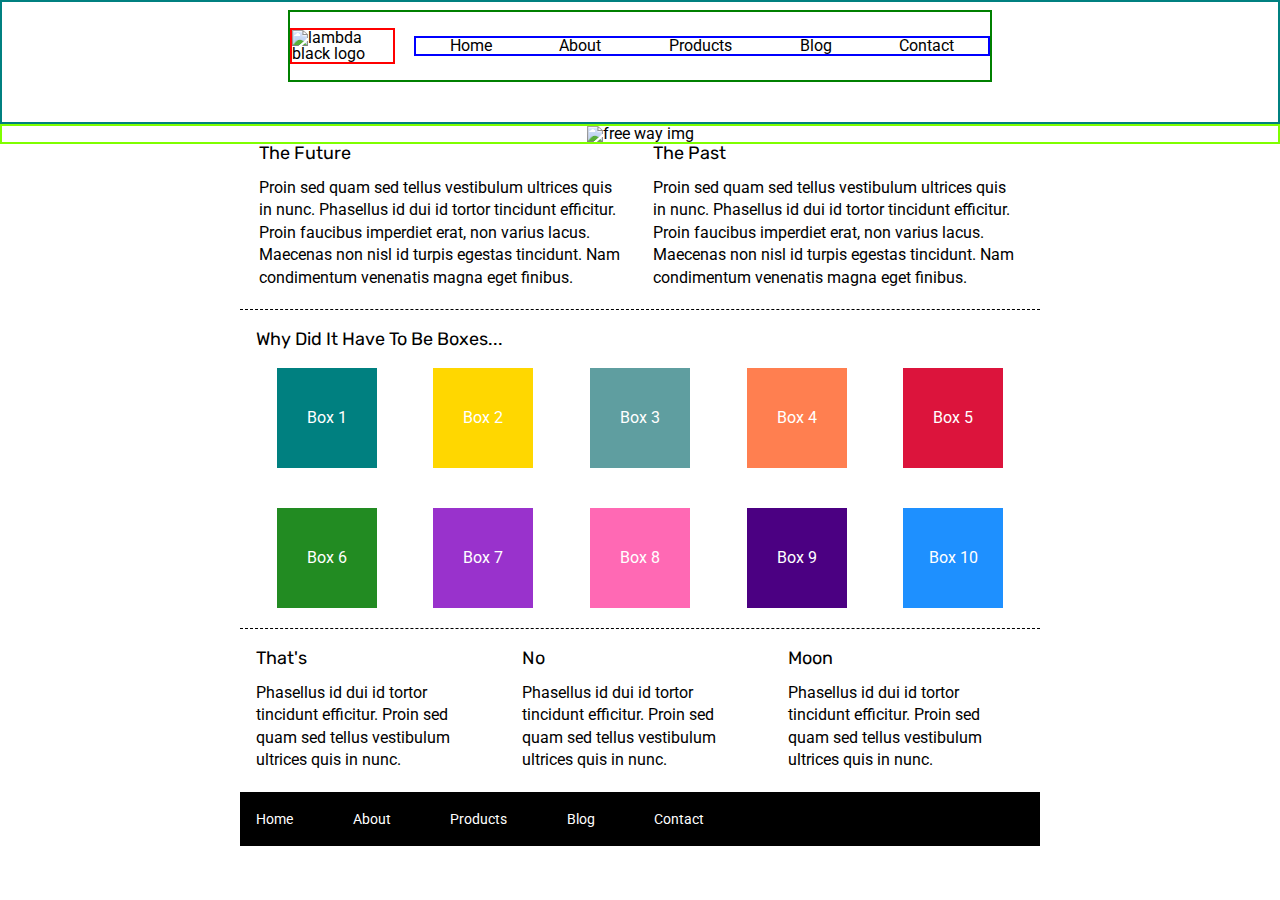
==== index.html @ b68125f9 "first copy" ====
<!doctype html>

<html lang="en">
<head>
  <meta charset="utf-8">

  <title>Sprint Challenge - Home</title>

  <link href="https://fonts.googleapis.com/css?family=Roboto|Rubik" rel="stylesheet">
  <link rel="stylesheet" href="css/index.css">

</head>

<body>
    <header>
        <div class="div1">
            <div class= "header-class">
                <img src="img/lambda-black.png" alt=" lambda black logo">
                <nav>
                    <a href="index.html">Home</a>
                    <a href="about.html">About</a>
                    <a href="#">Products</a>
                    <a href="#">Blog</a>
                    <a href="#">Contact</a>
                </nav>
        </div>
</div>
    <div class="header-img">
        <img src="img/jumbo.jpg" alt="free way img">
    </div>
    </header>
    <div class="container">
   
        <section class="top-content">
            <div class="text-container">
                <h2>The Future</h2>
                <p>Proin sed quam sed tellus vestibulum ultrices quis in nunc. Phasellus id dui id tortor tincidunt efficitur. Proin faucibus imperdiet erat, non varius lacus. Maecenas non nisl id turpis egestas tincidunt. Nam condimentum venenatis magna eget finibus.</p>
            </div>
            <div class="text-container">
                <h2>The Past</h2>
                <p>Proin sed quam sed tellus vestibulum ultrices quis in nunc. Phasellus id dui id tortor tincidunt efficitur. Proin faucibus imperdiet erat, non varius lacus. Maecenas non nisl id turpis egestas tincidunt. Nam condimentum venenatis magna eget finibus.</p>
            </div>
        </section>
        
        <section class="middle-content">
        
            <h2>Why Did It Have To Be Boxes...</h2>
            
            <div class="boxes">
                <div class="box" id="box1">Box 1</div>
                <div class="box" id="box2">Box 2</div>
                <div class="box" id="box3">Box 3</div>
                <div class="box" id="box4">Box 4</div>
                <div class="box" id="box5">Box 5</div>
                <div class="box" id="box6">Box 6</div>
                <div class="box" id="box7">Box 7</div>
                <div class="box" id="box8">Box 8</div>
                <div class="box" id="box9">Box 9</div>
                <div class="box" id="box10">Box 10</div>
            </div>
        
        </section>

        <section class="bottom-content">

            <div class="text-container">
                <h2>That's</h2>
                <p>Phasellus id dui id tortor tincidunt efficitur. Proin sed quam sed tellus vestibulum ultrices quis in nunc.</p>
            </div>
            <div class="text-container">
                <h2>No</h2>
                <p>Phasellus id dui id tortor tincidunt efficitur. Proin sed quam sed tellus vestibulum ultrices quis in nunc.</p>
            </div>
            <div class="text-container">
                <h2>Moon</h2>
                <p>Phasellus id dui id tortor tincidunt efficitur. Proin sed quam sed tellus vestibulum ultrices quis in nunc.</p>
            </div>

        </section>
        
        <footer>
            <nav>
                <a href="index.html">Home</a>
                <a href="about.html">About</a>
                <a href="#">Products</a>
                <a href="#">Blog</a>
                <a href="#">Contact</a>
            </nav>
        </footer>
    </div><!-- container -->        
</body>
</html>
---- css/index.css ----
/* http://meyerweb.com/eric/tools/css/reset/ 
   v2.0 | 20110126
   License: none (public domain)
*/

html, body, div, span, applet, object, iframe,
h1, h2, h3, h4, h5, h6, p, blockquote, pre,
a, abbr, acronym, address, big, cite, code,
del, dfn, em, img, ins, kbd, q, s, samp,
small, strike, strong, sub, sup, tt, var,
b, u, i, center,
dl, dt, dd, ol, ul, li,
fieldset, form, label, legend,
table, caption, tbody, tfoot, thead, tr, th, td,
article, aside, canvas, details, embed, 
figure, figcaption, footer, header, hgroup, 
menu, nav, output, ruby, section, summary,
time, mark, audio, video {
	margin: 0;
	padding: 0;
	border: 0;
	font-size: 100%;
	font: inherit;
	vertical-align: baseline;
}
/* HTML5 display-role reset for older browsers */
article, aside, details, figcaption, figure, 
footer, header, hgroup, menu, nav, section {
	display: block;
}
body {
	line-height: 1;
}
ol, ul {
	list-style: none;
}
blockquote, q {
	quotes: none;
}
blockquote:before, blockquote:after,
q:before, q:after {
	content: '';
	content: none;
}
table {
	border-collapse: collapse;
	border-spacing: 0;
}

* {
    box-sizing: border-box;
}

html, body {
    height: 100%;
    font-family: 'Roboto', sans-serif;
}

h1, h2, h3, h4, h5 {
    font-size: 18px;
    margin-bottom: 15px;
    font-family: 'Rubik', sans-serif;
}

p {
    line-height: 1.4;
}

.container {
    width: 800px;
    margin: 0 auto;
}

.top-content {
    display: flex;
    flex-wrap: wrap;
    justify-content: space-evenly;
    margin-bottom: 20px;
    border-bottom: 1px dashed black;
}

.top-content .text-container {
    width: 48%;
    padding: 0 1%;
    padding-bottom: 20px;  
}

.middle-content {
    margin-bottom: 20px;
    border-bottom: 1px dashed black;
}

.middle-content h2 {
    padding: 0 2%;
    margin-bottom: 0;
}

.middle-content .boxes {
    display: flex;
    flex-wrap: wrap;
    justify-content: space-evenly;
}

.middle-content .boxes .box {
    width: 12.5%;
    height: 100px;
    background: black;
    margin: 20px 2.5%;
    color: white;
    display: flex;
    align-items: center;
    justify-content: center;
}

.bottom-content {
    display: flex;
    margin: 0 2% 20px;
    justify-content: space-around;
}

.bottom-content .text-container {
    padding-right: 4%;
}

.bottom-content .text-container:last-child {
    padding-right: 0;
}

footer {
    width: 100%;
    background: black;
}

footer nav {
    width: 60%;
    display: flex;
    justify-content: space-between;
    align-items: center;
    padding: 20px 2%;
    font-size: 14px;
}

footer nav a {
    color: white;
    text-decoration: none;
}

/* my work */
.div1 {
border: teal 2px solid;
display: flex;
justify-content: center;

}

.header-class {
    display: flex;
    justify-content: space-between;
    align-items: center;
    height: 8vh;
    margin: .5rem .5rem 2.5rem;
    border: green 2px solid;
    width: 55vw;
      
}

.header-class img {
    border: red 2px solid;
    width: 15%;
    height: auto;
}

.header-class nav {
    border: blue 2px solid;
    width: 45vw;
    display: flex;
      justify-content: space-around;
      align-items: center;
}

.header-class nav a {
    text-decoration: none;
      color: black;
}

.header-img {
    border: chartreuse 2px solid;
    display: flex;
    justify-content: center;
}

#box1 {
    background: teal;
}
#box2 {
    background: gold;
}
#box3 {
    background: cadetblue;
}
#box4 {
    background: coral;
}
#box5 {
    background: crimson;
}
#box6 {
    background: forestgreen;
}
#box7 {
    background: darkorchid;
}
#box8 {
    background: hotpink;
}
#box9 {
    background: indigo;
}
#box10 {
    background: dodgerblue;
}
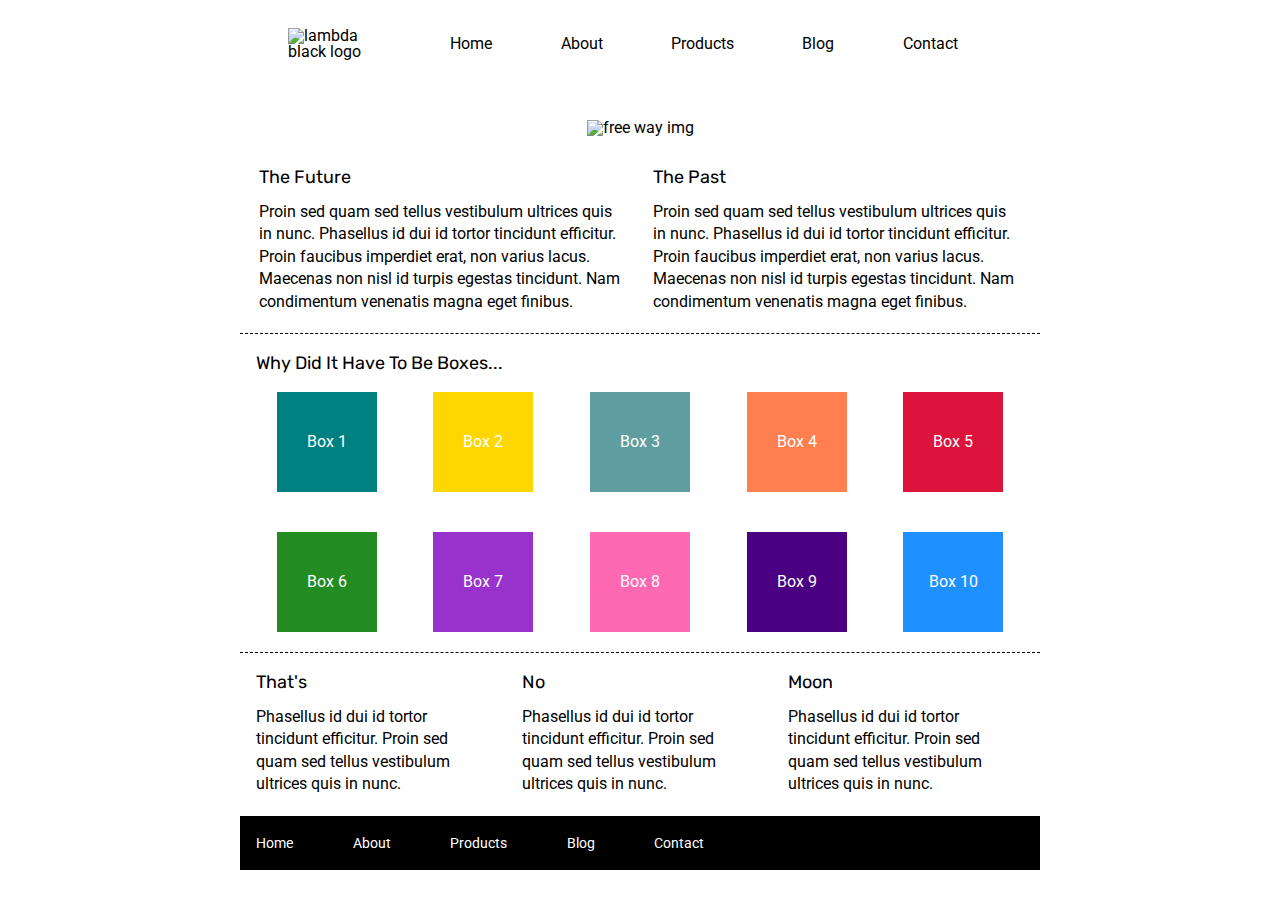
==== commit 187f678e: "last copy" ====
--- a/index.html
+++ b/index.html
@@ -19,7 +19,7 @@
                 <nav>
                     <a href="index.html">Home</a>
                     <a href="about.html">About</a>
-                    <a href="#">Products</a>
+                    <a href="products.html">Products</a>
                     <a href="#">Blog</a>
                     <a href="#">Contact</a>
                 </nav>
@@ -82,7 +82,7 @@
             <nav>
                 <a href="index.html">Home</a>
                 <a href="about.html">About</a>
-                <a href="#">Products</a>
+                <a href="products.html">Products</a>
                 <a href="#">Blog</a>
                 <a href="#">Contact</a>
             </nav>
--- a/css/index.css
+++ b/css/index.css
@@ -145,9 +145,10 @@
     text-decoration: none;
 }
 
-/* my work */
+/* my work home page */
+
 .div1 {
-border: teal 2px solid;
+/* border: teal 2px solid; */
 display: flex;
 justify-content: center;
 
@@ -159,19 +160,19 @@
     align-items: center;
     height: 8vh;
     margin: .5rem .5rem 2.5rem;
-    border: green 2px solid;
+    /* border: green 2px solid; */
     width: 55vw;
       
 }
 
 .header-class img {
-    border: red 2px solid;
+    /* border: red 2px solid; */
     width: 15%;
     height: auto;
 }
 
 .header-class nav {
-    border: blue 2px solid;
+    /* border: blue 2px solid; */
     width: 45vw;
     display: flex;
       justify-content: space-around;
@@ -184,9 +185,10 @@
 }
 
 .header-img {
-    border: chartreuse 2px solid;
+    /* border: chartreuse 2px solid; */
     display: flex;
     justify-content: center;
+    margin-bottom: 2rem;
 }
 
 #box1 {
@@ -219,3 +221,83 @@
 #box10 {
     background: dodgerblue;
 }
+/* about page */
+#about-p {
+    margin-bottom: 1rem;
+    padding-bottom: 1rem;
+    border-bottom: 1px dashed black;
+}
+
+.imgs {
+    display: flex;
+    /* border: firebrick 2px solid; */
+    margin-bottom: 2rem;
+    justify-content: space-between;
+}
+
+.boxs {
+    display: flex;
+    flex-direction: column;
+    /* border: blue 2px solid; */
+    width: 26vw;
+    height: auto;
+    border-bottom: 1px dashed black;
+}
+
+.boxs h2 {
+    margin-top: 1rem;
+}
+
+
+.learn-more {
+    border: solid black 2px;
+    width: 6.5vw;
+    height: 1.5rem;
+    text-decoration: none;
+    color: black;
+    display: flex;
+    justify-content: center;
+    align-items: center;
+    padding: 1rem;
+    border-radius: 10px;
+    font-size: .7rem;
+    margin: .7rem 0;
+}
+
+.bottom-text {
+    margin-bottom: 1rem;
+}
+/* stretch */
+#products-img {
+    width: 800px;
+    height: 153px;
+}
+.coding-img {
+width: 370px;
+height: 236px;
+}
+
+.ios {
+    display: flex;
+    /* border: firebrick 2px solid; */
+    margin-bottom: 2rem;
+    justify-content: center;
+}
+
+
+#nav-animation a:hover {
+    border: 2px black solid;
+    padding: .7rem;
+    border-radius: 10px;
+    animation-name: colors;
+    animation-duration: 4s;
+}
+
+
+  
+  @keyframes colors {
+    0%   {border: red solid 2px;}
+    25%  {border: yellow solid 2px;}
+    50%  {border: blue solid 2px;}
+    100% {border: green solid 2px;}
+  } 